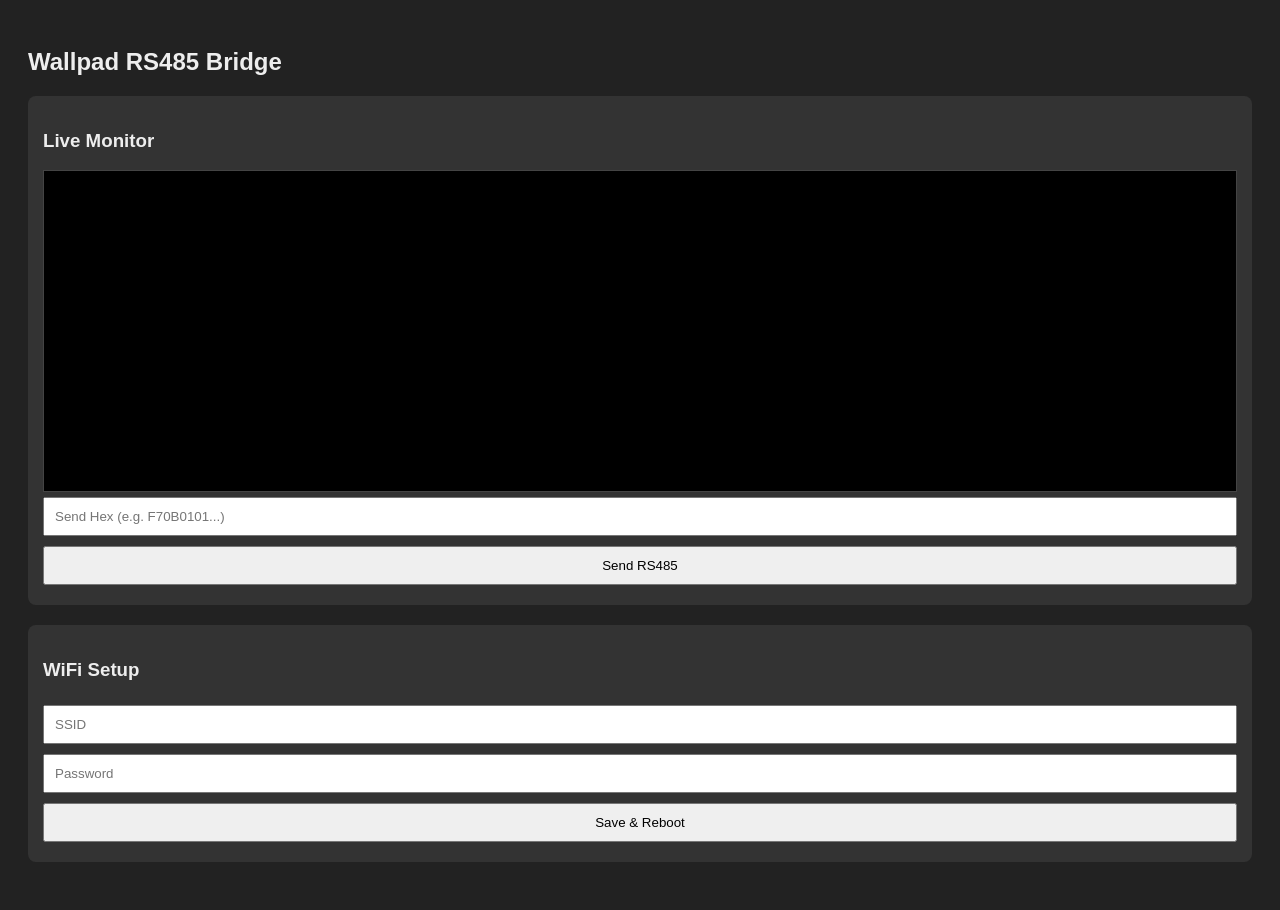
==== data/index.htm @ bb011aa6 "initial commit" ====
<!doctype html>
<html>
  <head>
    <title>Wallpad Bridge Console</title>
    <meta name="viewport" content="width=device-width, initial-scale=1" />
    <style>
      body {
        font-family: sans-serif;
        background: #222;
        color: #eee;
        padding: 20px;
      }
      #console {
        height: 300px;
        background: #000;
        overflow-y: scroll;
        padding: 10px;
        border: 1px solid #444;
        font-family: monospace;
      }
      .log-in {
        color: #0f0;
      }
      .log-out {
        color: #0af;
      }
      input,
      button {
        padding: 10px;
        margin: 5px 0;
        width: 100%;
        box-sizing: border-box;
      }
      .card {
        background: #333;
        padding: 15px;
        border-radius: 8px;
        margin-bottom: 20px;
      }
    </style>
  </head>
  <body>
    <h2>Wallpad RS485 Bridge</h2>
    <div class="card">
      <h3>Live Monitor</h3>
      <div id="console"></div>
      <input type="text" id="cmd" placeholder="Send Hex (e.g. F70B0101...)" />
      <button onclick="sendCmd()">Send RS485</button>
    </div>

    <div class="card">
      <h3>WiFi Setup</h3>
      <form action="/connect2ssid" method="POST">
        <input name="ssid" placeholder="SSID" />
        <input name="pass" type="password" placeholder="Password" />
        <button type="submit">Save & Reboot</button>
      </form>
    </div>

    <script>
      var gateway = `ws://${window.location.hostname}/ws`;
      var websocket;
      window.onload = () => {
        websocket = new WebSocket(gateway);
        websocket.onmessage = (e) => {
          const el = document.getElementById("console");
          el.innerHTML += `<div>${e.data}</div>`;
          el.scrollTop = el.scrollHeight;
        };
      };
      function sendCmd() {
        websocket.send(document.getElementById("cmd").value);
        document.getElementById("cmd").value = "";
      }
    </script>
  </body>
</html>
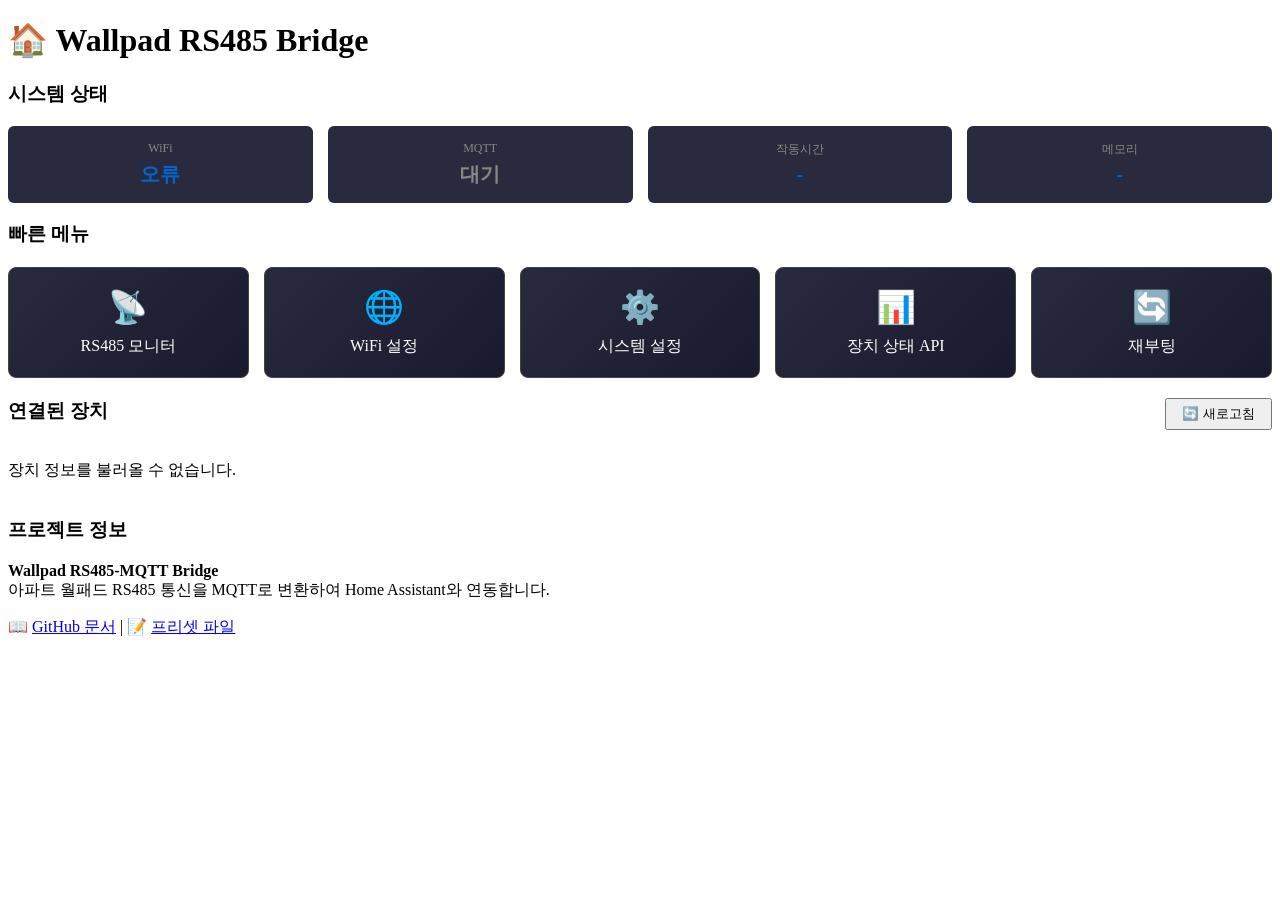
==== commit ca3cca20: "Add key functionality" ====
--- a/data/index.htm
+++ b/data/index.htm
@@ -1,77 +1,278 @@
 <!doctype html>
 <html>
   <head>
-    <title>Wallpad Bridge Console</title>
+    <meta charset="UTF-8" />
+    <title>Wallpad Bridge - 홈</title>
     <meta name="viewport" content="width=device-width, initial-scale=1" />
+    <link rel="stylesheet" href="/style.css" />
     <style>
-      body {
-        font-family: sans-serif;
-        background: #222;
-        color: #eee;
-        padding: 20px;
-      }
-      #console {
-        height: 300px;
-        background: #000;
-        overflow-y: scroll;
-        padding: 10px;
-        border: 1px solid #444;
-        font-family: monospace;
-      }
-      .log-in {
-        color: #0f0;
-      }
-      .log-out {
-        color: #0af;
-      }
-      input,
-      button {
-        padding: 10px;
-        margin: 5px 0;
-        width: 100%;
-        box-sizing: border-box;
-      }
-      .card {
+      .device-grid {
+        display: grid;
+        grid-template-columns: repeat(auto-fill, minmax(300px, 1fr));
+        gap: 15px;
+        margin: 20px 0;
+      }
+      .device-card {
         background: #333;
         padding: 15px;
         border-radius: 8px;
-        margin-bottom: 20px;
+        border-left: 4px solid #0066cc;
+      }
+      .device-header {
+        display: flex;
+        justify-content: space-between;
+        align-items: center;
+        margin-bottom: 10px;
+      }
+      .device-name {
+        font-weight: bold;
+        font-size: 16px;
+      }
+      .device-state {
+        font-size: 14px;
+        color: #888;
+      }
+      .nav-buttons {
+        display: grid;
+        grid-template-columns: repeat(auto-fit, minmax(200px, 1fr));
+        gap: 15px;
+        margin: 20px 0;
+      }
+      .nav-btn {
+        background: linear-gradient(135deg, #2a2a3e 0%, #1a1a2e 100%);
+        padding: 20px;
+        border-radius: 8px;
+        text-align: center;
+        text-decoration: none;
+        color: #fff;
+        transition: all 0.3s;
+        border: 1px solid #444;
+      }
+      .nav-btn:hover {
+        transform: translateY(-3px);
+        box-shadow: 0 6px 20px rgba(0, 102, 204, 0.3);
+        border-color: #0066cc;
+      }
+      .nav-btn-icon {
+        font-size: 32px;
+        margin-bottom: 10px;
+      }
+      .system-info {
+        display: grid;
+        grid-template-columns: repeat(auto-fit, minmax(150px, 1fr));
+        gap: 15px;
+      }
+      .info-box {
+        background: #2a2a3e;
+        padding: 15px;
+        border-radius: 6px;
+        text-align: center;
+      }
+      .info-label {
+        font-size: 12px;
+        color: #888;
+        margin-bottom: 5px;
+      }
+      .info-value {
+        font-size: 20px;
+        font-weight: bold;
+        color: #0066cc;
       }
     </style>
   </head>
   <body>
-    <h2>Wallpad RS485 Bridge</h2>
-    <div class="card">
-      <h3>Live Monitor</h3>
-      <div id="console"></div>
-      <input type="text" id="cmd" placeholder="Send Hex (e.g. F70B0101...)" />
-      <button onclick="sendCmd()">Send RS485</button>
+    <div class="container">
+      <h1>🏠 Wallpad RS485 Bridge</h1>
+
+      <div class="card">
+        <h3>시스템 상태</h3>
+        <div class="system-info">
+          <div class="info-box">
+            <div class="info-label">WiFi</div>
+            <div class="info-value" id="wifiStatus">...</div>
+          </div>
+          <div class="info-box">
+            <div class="info-label">MQTT</div>
+            <div class="info-value" id="mqttStatus">...</div>
+          </div>
+          <div class="info-box">
+            <div class="info-label">작동시간</div>
+            <div class="info-value" id="uptime">...</div>
+          </div>
+          <div class="info-box">
+            <div class="info-label">메모리</div>
+            <div class="info-value" id="memory">...</div>
+          </div>
+        </div>
+      </div>
+
+      <div class="card">
+        <h3>빠른 메뉴</h3>
+        <div class="nav-buttons">
+          <a href="/monitor.htm" class="nav-btn">
+            <div class="nav-btn-icon">📡</div>
+            <div>RS485 모니터</div>
+          </a>
+          <a href="/wifi.htm" class="nav-btn">
+            <div class="nav-btn-icon">🌐</div>
+            <div>WiFi 설정</div>
+          </a>
+          <a href="/config.htm" class="nav-btn">
+            <div class="nav-btn-icon">⚙️</div>
+            <div>시스템 설정</div>
+          </a>
+          <a href="/api/devices" class="nav-btn" target="_blank">
+            <div class="nav-btn-icon">📊</div>
+            <div>장치 상태 API</div>
+          </a>
+          <a
+            href="#"
+            onclick="
+              rebootDevice();
+              return false;
+            "
+            class="nav-btn"
+          >
+            <div class="nav-btn-icon">🔄</div>
+            <div>재부팅</div>
+          </a>
+        </div>
+      </div>
+
+      <div class="card">
+        <h3>
+          연결된 장치 <button onclick="loadDevices()" style="float: right; padding: 5px 15px">🔄 새로고침</button>
+        </h3>
+        <div id="deviceList" class="device-grid">
+          <p>장치 정보를 불러오는 중...</p>
+        </div>
+      </div>
+
+      <div class="card">
+        <h3>프로젝트 정보</h3>
+        <p>
+          <strong>Wallpad RS485-MQTT Bridge</strong><br />
+          아파트 월패드 RS485 통신을 MQTT로 변환하여 Home Assistant와 연동합니다.
+        </p>
+        <p style="margin-top: 10px">
+          📖 <a href="https://github.com" target="_blank">GitHub 문서</a> | 📝
+          <a href="/preset.ini" target="_blank">프리셋 파일</a>
+        </p>
+      </div>
     </div>
 
-    <div class="card">
-      <h3>WiFi Setup</h3>
-      <form action="/connect2ssid" method="POST">
-        <input name="ssid" placeholder="SSID" />
-        <input name="pass" type="password" placeholder="Password" />
-        <button type="submit">Save & Reboot</button>
-      </form>
-    </div>
-
     <script>
-      var gateway = `ws://${window.location.hostname}/ws`;
-      var websocket;
-      window.onload = () => {
-        websocket = new WebSocket(gateway);
-        websocket.onmessage = (e) => {
-          const el = document.getElementById("console");
-          el.innerHTML += `<div>${e.data}</div>`;
-          el.scrollTop = el.scrollHeight;
-        };
+      // 시스템 상태 로드
+      function loadSystemStatus() {
+        fetch("/wifistatus")
+          .then((res) => res.json())
+          .then((data) => {
+            const wifiStatus = document.getElementById("wifiStatus");
+            if (data.connected) {
+              wifiStatus.textContent = "연결됨";
+              wifiStatus.style.color = "#10b981";
+            } else {
+              wifiStatus.textContent = "AP 모드";
+              wifiStatus.style.color = "#f59e0b";
+            }
+          })
+          .catch((err) => {
+            document.getElementById("wifiStatus").textContent = "오류";
+          });
+      }
+
+      // 장치 목록 로드
+      function loadDevices() {
+        const deviceList = document.getElementById("deviceList");
+        deviceList.innerHTML = "<p>불러오는 중...</p>";
+
+        fetch("/api/devices")
+          .then((res) => res.json())
+          .then((devices) => {
+            if (devices.length === 0) {
+              deviceList.innerHTML = "<p>등록된 장치가 없습니다. RS485 통신이 시작되면 자동으로 표시됩니다.</p>";
+              return;
+            }
+
+            deviceList.innerHTML = "";
+            devices.forEach((device) => {
+              const card = document.createElement("div");
+              card.className = "device-card";
+
+              let deviceInfo = "";
+              if (device.device === "light") {
+                deviceInfo = `
+                                <div class="device-header">
+                                    <span class="device-name">💡 조명 ${device.address}</span>
+                                    <span class="badge ${device.state === "ON" ? "badge-success" : "badge-danger"}">${device.state}</span>
+                                </div>
+                            `;
+              } else if (device.device === "fan") {
+                deviceInfo = `
+                                <div class="device-header">
+                                    <span class="device-name">🌀 환기</span>
+                                    <span class="badge ${device.state === "ON" ? "badge-success" : "badge-danger"}">${device.state}</span>
+                                </div>
+                                <div class="device-state">풍량: ${device.speed}</div>
+                            `;
+              } else if (device.device === "climate") {
+                deviceInfo = `
+                                <div class="device-header">
+                                    <span class="device-name">🌡️ 난방 (방 ${device.room})</span>
+                                    <span class="badge badge-primary">${device.mode}</span>
+                                </div>
+                                <div class="device-state">현재: ${device.current_temp}°C | 목표: ${device.target_temp}°C</div>
+                            `;
+              } else if (device.device === "doorlock") {
+                deviceInfo = `
+                                <div class="device-header">
+                                    <span class="device-name">🔒 도어락</span>
+                                    <span class="badge ${device.state === "OPEN" ? "badge-warning" : "badge-success"}">${device.state}</span>
+                                </div>
+                            `;
+              }
+
+              card.innerHTML = deviceInfo;
+              deviceList.appendChild(card);
+            });
+          })
+          .catch((err) => {
+            deviceList.innerHTML = "<p>장치 정보를 불러올 수 없습니다.</p>";
+            console.error("Load devices error:", err);
+          });
+      }
+
+      // 재부팅
+      function rebootDevice() {
+        if (confirm("장치를 재부팅하시겠습니까?")) {
+          fetch("/wifireset", { method: "POST" })
+            .then(() => {
+              alert("재부팅 중입니다. 잠시 후 다시 접속하세요.");
+            })
+            .catch(() => {
+              // 재부팅으로 인한 연결 끊김은 정상
+            });
+        }
+      }
+
+      // 페이지 로드 시 실행
+      window.onload = function () {
+        loadSystemStatus();
+        loadDevices();
+
+        // MQTT 상태는 임시로 표시
+        document.getElementById("mqttStatus").textContent = "대기";
+        document.getElementById("mqttStatus").style.color = "#888";
+
+        // 작동시간과 메모리는 ESP에서 직접 제공하지 않으므로 임시 표시
+        document.getElementById("uptime").textContent = "-";
+        document.getElementById("memory").textContent = "-";
+
+        // 5초마다 자동 새로고침
+        setInterval(() => {
+          loadSystemStatus();
+        }, 5000);
       };
-      function sendCmd() {
-        websocket.send(document.getElementById("cmd").value);
-        document.getElementById("cmd").value = "";
-      }
     </script>
   </body>
 </html>
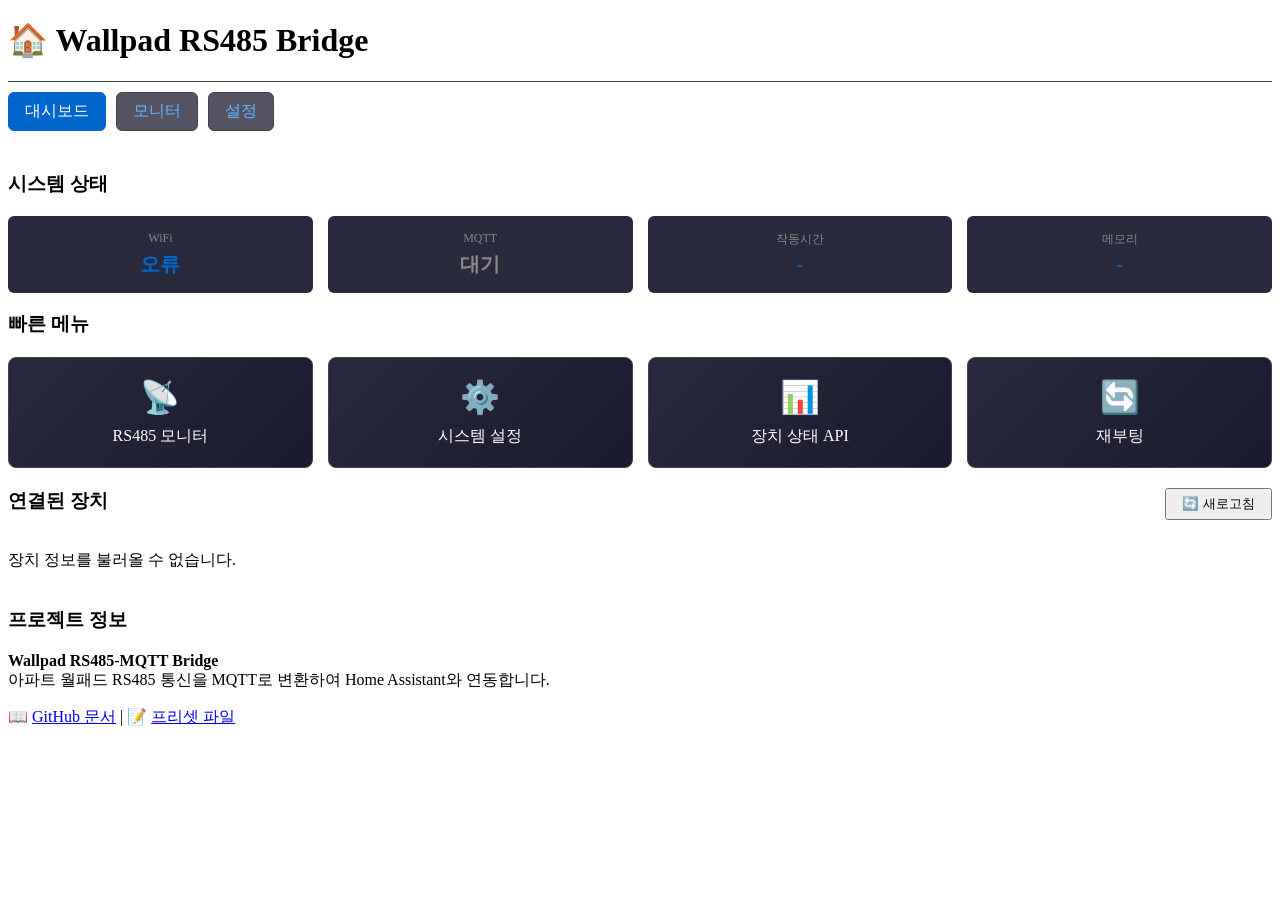
==== commit c3e1fc4e: "perf: 성능/기능 개선 주요 변경사항: - WebSocket: monitor.htm script를 body 끝으로 이동하여 HTML 파싱 blocking 제거 - WiFi: H" ====
--- a/data/index.htm
+++ b/data/index.htm
@@ -1,5 +1,5 @@
 <!doctype html>
-<html>
+<html lang="ko">
   <head>
     <meta charset="UTF-8" />
     <title>Wallpad Bridge - 홈</title>
@@ -78,11 +78,54 @@
         font-weight: bold;
         color: #0066cc;
       }
+      .refresh-button {
+        float: right;
+        padding: 5px 15px;
+      }
+      .project-link {
+        margin-top: 10px;
+      }
+      header {
+        margin-bottom: 30px;
+      }
+      nav {
+        display: flex;
+        gap: 10px;
+        margin-top: 15px;
+        padding: 10px 0;
+        border-top: 1px solid #444;
+      }
+      nav a {
+        padding: 8px 16px;
+        background: rgba(42, 42, 62, 0.8);
+        border: 1px solid #444;
+        border-radius: 6px;
+        text-decoration: none;
+        color: #66b3ff;
+        transition: all 0.3s;
+      }
+      nav a:hover {
+        background: rgba(52, 52, 72, 0.9);
+        border-color: #0066cc;
+        text-decoration: none;
+      }
+      nav a.active {
+        background: #0066cc;
+        color: white;
+        border-color: #0066cc;
+      }
     </style>
   </head>
   <body>
     <div class="container">
-      <h1>🏠 Wallpad RS485 Bridge</h1>
+      <header>
+        <h1>🏠 Wallpad RS485 Bridge</h1>
+        <nav>
+          <a href="/" class="active">대시보드</a>
+          <a href="/monitor.htm">모니터</a>
+          <a href="/config.htm">설정</a>
+        </nav>
+      </header>
 
       <div class="card">
         <h3>시스템 상태</h3>
@@ -113,15 +156,11 @@
             <div class="nav-btn-icon">📡</div>
             <div>RS485 모니터</div>
           </a>
-          <a href="/wifi.htm" class="nav-btn">
-            <div class="nav-btn-icon">🌐</div>
-            <div>WiFi 설정</div>
-          </a>
           <a href="/config.htm" class="nav-btn">
             <div class="nav-btn-icon">⚙️</div>
             <div>시스템 설정</div>
           </a>
-          <a href="/api/devices" class="nav-btn" target="_blank">
+          <a href="/api/devices" class="nav-btn" target="_blank" rel="noopener noreferrer">
             <div class="nav-btn-icon">📊</div>
             <div>장치 상태 API</div>
           </a>
@@ -140,9 +179,7 @@
       </div>
 
       <div class="card">
-        <h3>
-          연결된 장치 <button onclick="loadDevices()" style="float: right; padding: 5px 15px">🔄 새로고침</button>
-        </h3>
+        <h3>연결된 장치 <button onclick="loadDevices()" class="refresh-button">🔄 새로고침</button></h3>
         <div id="deviceList" class="device-grid">
           <p>장치 정보를 불러오는 중...</p>
         </div>
@@ -154,9 +191,9 @@
           <strong>Wallpad RS485-MQTT Bridge</strong><br />
           아파트 월패드 RS485 통신을 MQTT로 변환하여 Home Assistant와 연동합니다.
         </p>
-        <p style="margin-top: 10px">
-          📖 <a href="https://github.com" target="_blank">GitHub 문서</a> | 📝
-          <a href="/preset.ini" target="_blank">프리셋 파일</a>
+        <p class="project-link">
+          📖 <a href="https://github.com" target="_blank" rel="noopener noreferrer">GitHub 문서</a> | 📝
+          <a href="/preset.ini" target="_blank" rel="noopener noreferrer">프리셋 파일</a>
         </p>
       </div>
     </div>
@@ -245,7 +282,7 @@
       // 재부팅
       function rebootDevice() {
         if (confirm("장치를 재부팅하시겠습니까?")) {
-          fetch("/wifireset", { method: "POST" })
+          fetch("/reboot", { method: "POST" })
             .then(() => {
               alert("재부팅 중입니다. 잠시 후 다시 접속하세요.");
             })
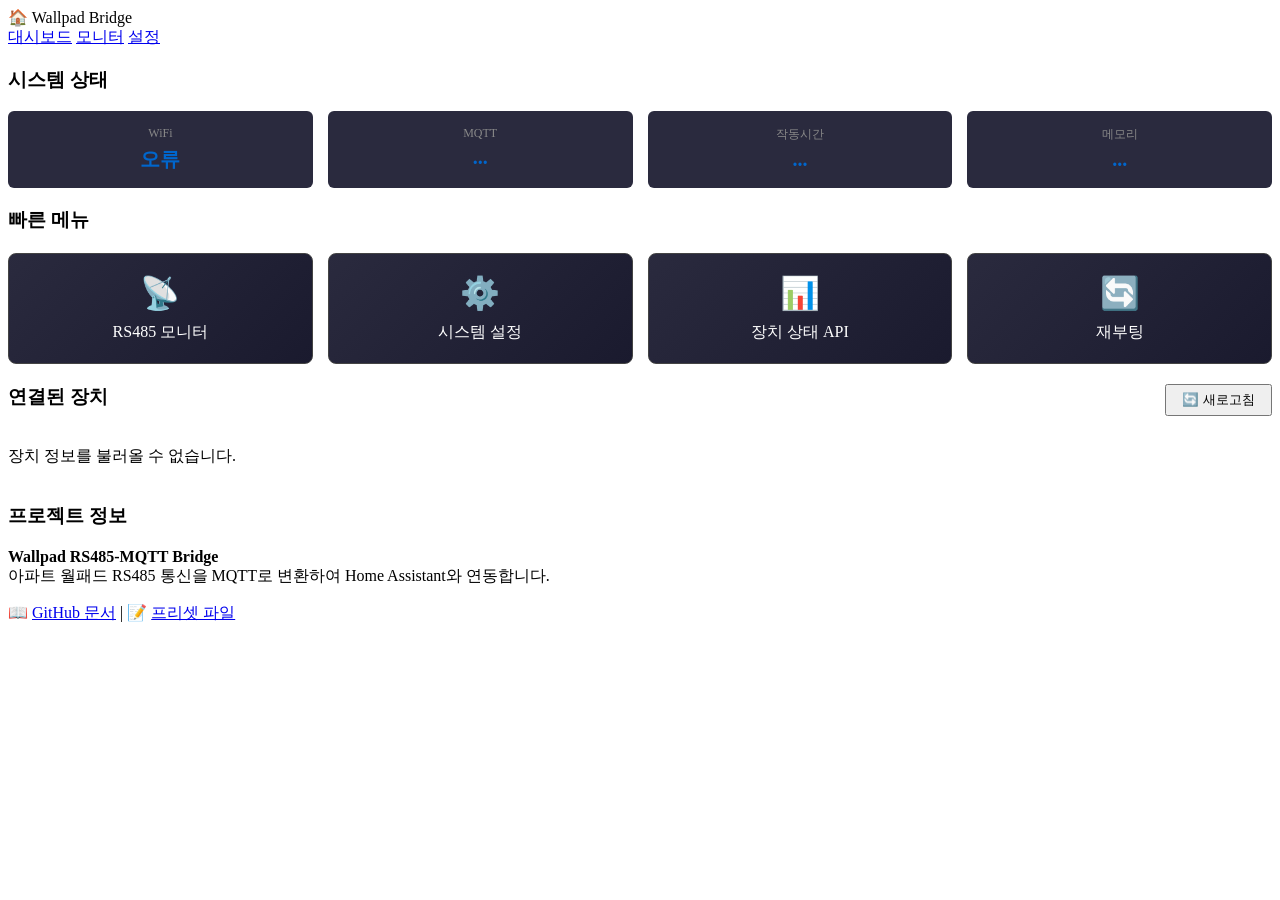
==== commit ffecb967: "Refactor: RS485 모니터 UI 개선 및 기능 고도화 - UI/UX 개편: 응답형 2단 레이아웃 도입 및 상단 네비게이션 바 추가 - 콘솔 기능 강화: 알려진 코드 필터링" ====
--- a/data/index.htm
+++ b/data/index.htm
@@ -85,48 +85,18 @@
       .project-link {
         margin-top: 10px;
       }
-      header {
-        margin-bottom: 30px;
-      }
-      nav {
-        display: flex;
-        gap: 10px;
-        margin-top: 15px;
-        padding: 10px 0;
-        border-top: 1px solid #444;
-      }
-      nav a {
-        padding: 8px 16px;
-        background: rgba(42, 42, 62, 0.8);
-        border: 1px solid #444;
-        border-radius: 6px;
-        text-decoration: none;
-        color: #66b3ff;
-        transition: all 0.3s;
-      }
-      nav a:hover {
-        background: rgba(52, 52, 72, 0.9);
-        border-color: #0066cc;
-        text-decoration: none;
-      }
-      nav a.active {
-        background: #0066cc;
-        color: white;
-        border-color: #0066cc;
-      }
     </style>
   </head>
   <body>
-    <div class="container">
-      <header>
-        <h1>🏠 Wallpad RS485 Bridge</h1>
-        <nav>
-          <a href="/" class="active">대시보드</a>
-          <a href="/monitor.htm">모니터</a>
-          <a href="/config.htm">설정</a>
-        </nav>
-      </header>
-
+    <div class="topbar">
+      <span class="topbar-title">🏠 Wallpad Bridge</span>
+      <nav class="topbar-nav">
+        <a href="/" class="active">대시보드</a>
+        <a href="/monitor.htm">모니터</a>
+        <a href="/config.htm">설정</a>
+      </nav>
+    </div>
+    <div class="page-content">
       <div class="card">
         <h3>시스템 상태</h3>
         <div class="system-info">
@@ -204,6 +174,7 @@
         fetch("/wifistatus")
           .then((res) => res.json())
           .then((data) => {
+            // WiFi
             const wifiStatus = document.getElementById("wifiStatus");
             if (data.connected) {
               wifiStatus.textContent = "연결됨";
@@ -211,6 +182,34 @@
             } else {
               wifiStatus.textContent = "AP 모드";
               wifiStatus.style.color = "#f59e0b";
+            }
+
+            // MQTT
+            const mqttEl = document.getElementById("mqttStatus");
+            if (data.mqtt_connected) {
+              mqttEl.textContent = "연결됨";
+              mqttEl.style.color = "#10b981";
+            } else {
+              mqttEl.textContent = "끊김";
+              mqttEl.style.color = "#f87171";
+            }
+
+            // 작동시간
+            if (data.uptime_ms !== undefined) {
+              const totalSec = Math.floor(data.uptime_ms / 1000);
+              const h = Math.floor(totalSec / 3600);
+              const m = Math.floor((totalSec % 3600) / 60);
+              const s = totalSec % 60;
+              const pad = (n) => String(n).padStart(2, "0");
+              document.getElementById("uptime").textContent = `${pad(h)}:${pad(m)}:${pad(s)}`;
+              document.getElementById("uptime").style.color = "#0066cc";
+            }
+
+            // 메모리 (Heap)
+            if (data.free_heap !== undefined) {
+              const kb = (data.free_heap / 1024).toFixed(1);
+              document.getElementById("memory").textContent = `${kb}K`;
+              document.getElementById("memory").style.color = data.free_heap < 15000 ? "#f87171" : "#10b981";
             }
           })
           .catch((err) => {
@@ -297,14 +296,6 @@
         loadSystemStatus();
         loadDevices();
 
-        // MQTT 상태는 임시로 표시
-        document.getElementById("mqttStatus").textContent = "대기";
-        document.getElementById("mqttStatus").style.color = "#888";
-
-        // 작동시간과 메모리는 ESP에서 직접 제공하지 않으므로 임시 표시
-        document.getElementById("uptime").textContent = "-";
-        document.getElementById("memory").textContent = "-";
-
         // 5초마다 자동 새로고침
         setInterval(() => {
           loadSystemStatus();
